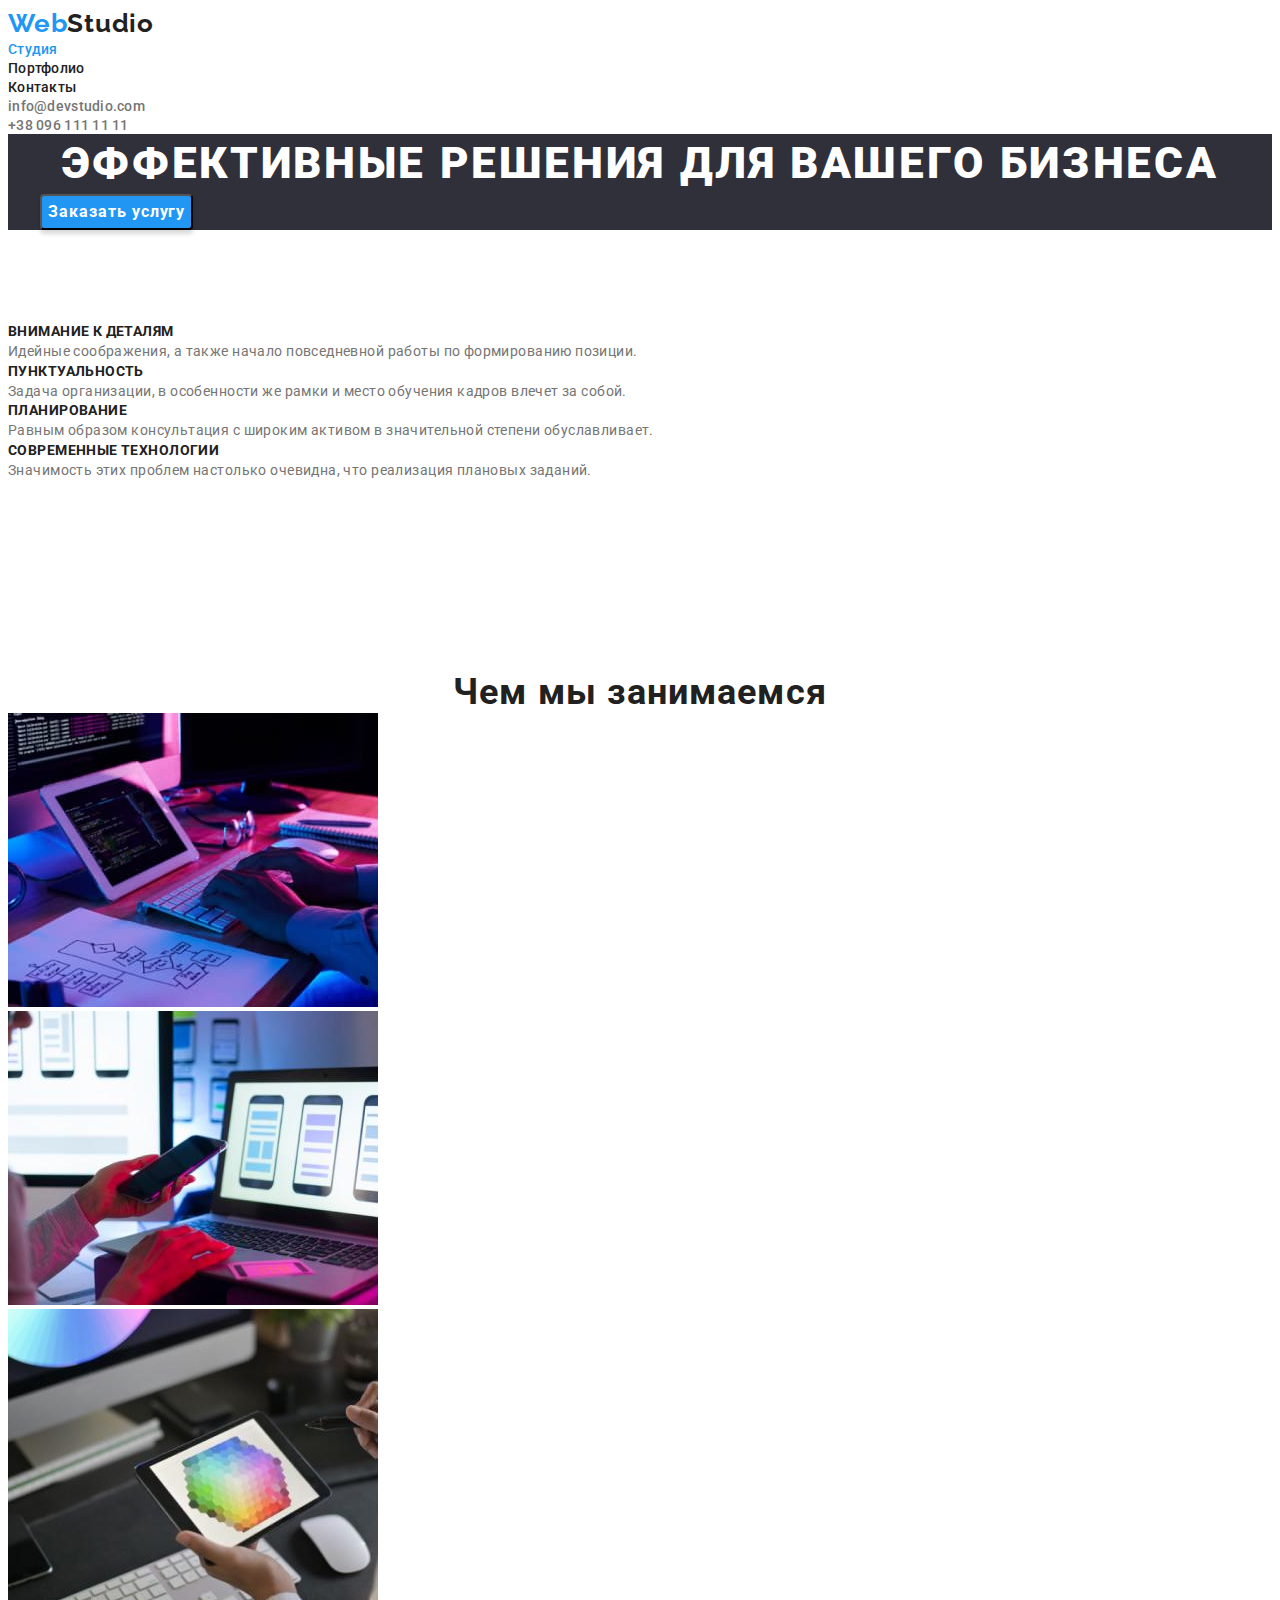
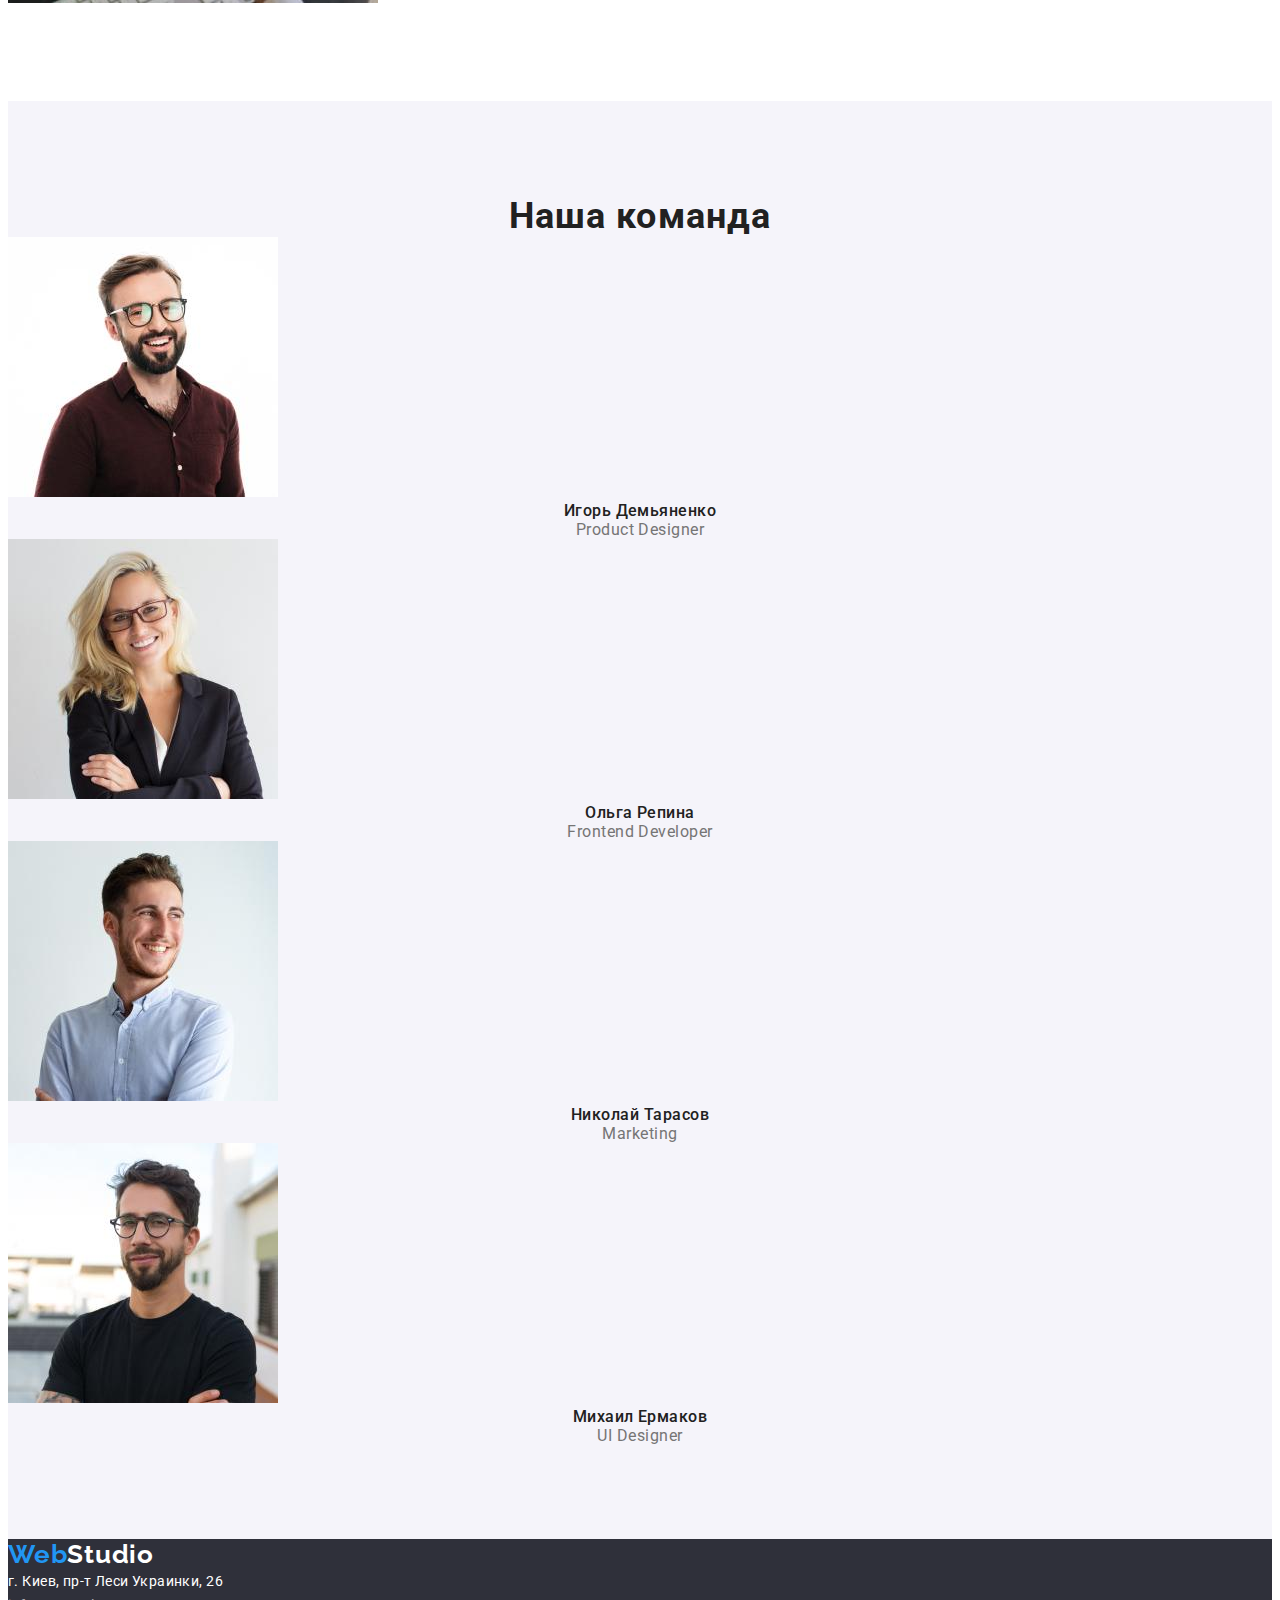
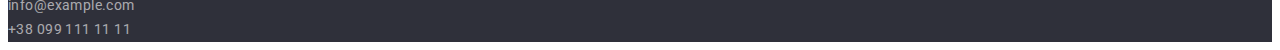
==== index.html @ 5dfb808b "HW2" ====
<!DOCTYPE html>
<html lang="ru">
<head>
    <meta charset="UTF-8">
    <meta http-equiv="X-UA-Compatible" content="IE=edge">
    <meta name="viewport" content="width=device-width, initial-scale=1.0">
    <title>WebStudio</title>
    <link rel="preconnect" href="https://fonts.googleapis.com">
    <link rel="preconnect" href="https://fonts.gstatic.com" crossorigin>
    <link href="https://fonts.googleapis.com/css2?family=Raleway:wght@700&family=Roboto:wght@400;500;700;900&display=swap"
        rel="stylesheet">
    <link rel="stylesheet" href="./css/styles.css">
</head>

<body>
<!-- ШАПКА -->
    <header class="header">
        <nav class="header-navigation">
            <a class="header-logo link" href="index.html">Web<span class="header-logo-two">Studio</span></a>
            <ul class="list nav-list">
                <li class="nav-item"><a class="link nav-link current" href="index.html">Студия</a></li>
                <li class="nav-item"><a class="link nav-link" href="portfolio.html">Портфолио</a></li>
                <li class="nav-item"><a class="link nav-link" href="">Контакты</a></li>
            </ul>
        </nav>
        
        <ul class="list contacts-list">
            <li><a class="link contacts-link" href="mailto:info@devstudio.com">info@devstudio.com</a></li>
            <li><a class="link contacts-link" href="tel:+380961111111">+38 096 111 11 11</a></li>
        </ul>
    </header>

<main>
<!-- Секция 1 Главный экран -->
<section class="hero">
    <div class="container">
    <h1 class="hero-title">Эффективные решения для вашего бизнеса</h1>
    <button class="hero-btn" type="button">Заказать услугу</button>
</div>
    
</section>

<!-- Секция 2 Преимущества (скрыть заголовок) -->
<section class="section">
    <h2 hidden class="section-title">Преимущества</h2>
    <ul class="li">
        <l1i>
            <h3 class="section-advantage-title">Внимание к деталям</h3>
            <p class="section-advantage-text">Идейные соображения, а также начало повседневной работы по формированию позиции.</p>
        </li>
        <li>
            <h3 class="section-advantage-title">Пунктуальность</h3>
            <p class="section-advantage-text">Задача организации, в особенности же рамки и место обучения кадров влечет за собой.</p>
        </li>
        <li>
            <h3 class="section-advantage-title">Планирование</h3>
            <p class="section-advantage-text">Равным образом консультация с широким активом в значительной степени обуславливает.</p>
        </li>
        <li>
            <h3 class="section-advantage-title">Современные технологии</h3>
            <p class="section-advantage-text">Значимость этих проблем настолько очевидна, что реализация плановых заданий.</p>
        </li>
    </ul>
</section>

<!-- Секция 3 Чем мы занимаемся -->
<section class="section">
    <h2 class="section-title">Чем мы занимаемся</h2>
    <ul class="list">
        <li><img src="./images/what-are-we-doing-img1.jpg" alt="Разработка для десктопных устройств" width="370" height="294"></li>
        <li><img src="./images/what-are-we-doing-img2.jpg" alt="Разработка для мобильных устройств" width="370" height="294"></li>
        <li><img src="./images/what-are-we-doing-img3.jpg" alt="Разработка для лептопных устройств" width="370" height="294"></li>
    </ul>
</section>

<!-- Секция 4 Наша команда -->
<section class="section section-our-team">
    <h2 class="section-title">Наша команда</h2>
    <ul class="list">
        <li>
            <img src="./images/our-team-img1.jpg" alt="Фото Игорь Демьяненко" width="270" height="260">
            <h3 class="section-team-title">Игорь Демьяненко</h3>
            <p class="section-team-text" lang="en">Product Designer</p>
        </li>
        <li>
            <img src="./images/our-team-img2.jpg" alt="Фото Ольга Репина" width="270" height="260">
            <h3 class="section-team-title">Ольга Репина</h3>
            <p class="section-team-text" lang="en">Frontend Developer</p>
        </li>
        <li>
            <img src="./images/our-team-img3.jpg" alt="Фото Николай Тарасов" width="270" height="260">
            <h3 class="section-team-title">Николай Тарасов</h3>
            <p class="section-team-text" lang="en">Marketing</p>
        </li>
        <li>
            <img src="./images/our-team-img4.jpg" alt="Фото Михаил Ермаков" width="270" height="260">
            <h3 class="section-team-title">Михаил Ермаков</h3>
            <p class="section-team-text" lang="en">UI Designer</p>
        </li>
    </ul>
</section>
</main>

<!-- Подвал -->
<footer class="footer">
    <a class="link footer-logo" href="index.html">Web<span class="footer-logo-two">Studio</span></a>
    <address>
        <ul class="list">
            <li>
                <a class="link footer-link footer-address" href="https://goo.gl/maps/5prfQH1JwphvAtdC9">г. Киев, пр-т Леси Украинки, 26</a>
            </li>
            <li>
                <a class="link footer-link" href="mailto:info@example.com">info@example.com</a>
            </li>
            <li>
                <a class="link footer-link" href="tel:+380991111111">+38 099 111 11 11</a>
            </li>
        </ul>
    </address>
</footer>
</body>
</html>
---- css/styles.css ----
:root {
  --color-text: #757575;
  --color-headline: #212121;
  --color-accent: #2196f3;
  --color-head: #ffffff;
  --color-main: #ffffff;
  --color-alternate: #f5f4fa;
  --color-hero-footer: #2f303a;
}

body {
  background-color: var(--color-main);
  color: var(--color-text);
  font-family: Roboto, sans-serif;
}

a {
  text-decoration: none;
}

h1,
h2,
h3,
p,
ul {
  margin: 0;
}

ul {
  padding: 0;
  list-style: none;
}

/* ШАПКА --------------------------- */

.header-logo {
  font-family: Raleway, sans-serif;
  font-weight: 700;
  font-size: 26px;
  line-height: 1.19;
  letter-spacing: 0.03em;
  color: var(--color-accent);
}

.header-logo-two {
  color: var(--color-headline);
}

.nav-link.current,
.contacts-link.current {
  color: var(--color-accent);
}

.header {
  background-color: var(--color-main);
}

.nav-link {
  font-weight: 500;
  font-size: 14px;
  line-height: 1.14;
  letter-spacing: 0.02em;
  color: var(--color-headline);
}

.nav-link:hover,
.nav-link:focus {
  color: var(--color-accent);
}

.contacts-link {
  font-weight: 500;
  font-size: 14px;
  line-height: 1.14;
  letter-spacing: 0.02em;
  color: var(--color-text);
}

.contacts-link:hover,
.contacts-link:focus {
  color: var(--color-accent);
}

/* Секция 1 Главный экран --------------------*/

.container {
  width: 1200px;
  padding-left: 15px;
  padding-right: 15px;
  margin-left: auto;
  margin-right: auto;
}

.hero {
  background: var(--color-hero-footer);
}

.hero-title {
  font-weight: 900;
  font-size: 44px;
  line-height: 1.36;
  text-align: center;
  letter-spacing: 0.06em;
  text-transform: uppercase;
  color: var(--color-main);
}

.hero-btn {
  font-family: inherit;
  font-weight: 700;
  font-size: 16px;
  line-height: 1.88;
  display: flex;
  align-items: center;
  text-align: center;
  letter-spacing: 0.06em;
  color: var(--color-main);
  background: #2196f3;
  box-shadow: 0px 4px 4px rgba(0, 0, 0, 0.15);
  border-radius: 4px;
}

.hero-btn:hover {
  cursor: pointer;
  color: var(--color-headline);
  background: var(--color-alternate);
}

/* СЕКЦИЯ 2 ПРЕИМУЩЕСТВА (скрыть заголовок) */

.section {
  padding-top: 94px;
  padding-bottom: 94px;
}

.section-title {
  font-weight: 700;
  font-size: 36px;
  line-height: 1.17;
  text-align: center;
  letter-spacing: 0.03em;
  color: var(--color-headline);
}

.section-advantage-title {
  font-weight: 700;
  font-size: 14px;
  line-height: 1.14;
  letter-spacing: 0.03em;
  text-transform: uppercase;
  color: var(--color-headline);
}

.section-advantage-text {
  font-size: 14px;
  line-height: 1.7;
  letter-spacing: 0.03em;
  color: var(--color-text);
}

/* СЕКЦИЯ 4 НАША КОМАНДА ----------- */

.section-our-team {
  background: var(--color-alternate);
}

.section-team-title {
  font-weight: 500;
  font-size: 16px;
  line-height: 1.19;
  text-align: center;
  letter-spacing: 0.03em;
  color: var(--color-headline);
}

.section-team-text {
  font-size: 16px;
  line-height: 1.19;
  text-align: center;
  letter-spacing: 0.03em;
  color: var(--color-text);
}

/* FOOTER -------------------------- */

.footer {
  background: var(--color-hero-footer);
}

.footer-logo {
  font-family: Raleway, sans-serif;
  font-weight: 700;
  font-size: 26px;
  line-height: 1.19;
  letter-spacing: 0.03em;
  color: var(--color-accent);
}

.footer-logo-two {
  color: var(--color-main);
}

.footer-link {
  font-style: normal;
  font-size: 14px;
  line-height: 1.7;
  letter-spacing: 0.03em;
  color: rgba(255, 255, 255, 0.6);
}

.footer-address {
  font-weight: normal;
  color: var(--color-main);
}

.footer-link:hover,
.footer-link:focus {
  color: var(--color-accent);
}

/* ПОРТФОЛИО ------------------------- */

.portfolio-btn {
  font-family: inherit;
  font-weight: 500;
  font-size: 16px;
  line-height: 1.62;
  text-align: center;
  letter-spacing: 0.03em;
  color: var(--color-headline);
}

.portfolio-btn:hover {
  cursor: pointer;
  color: var(--color-main);
  background: var(--color-accent);
}

.section-portfolio-title {
  font-weight: 700;
  font-size: 18px;
  line-height: 2;
  letter-spacing: 0.06em;
  color: var(--color-headline);
}

.section-portfolio-text {
  font-size: 16px;
  line-height: 1.87;
  letter-spacing: 0.03em;
  color: var(--color-text);
}
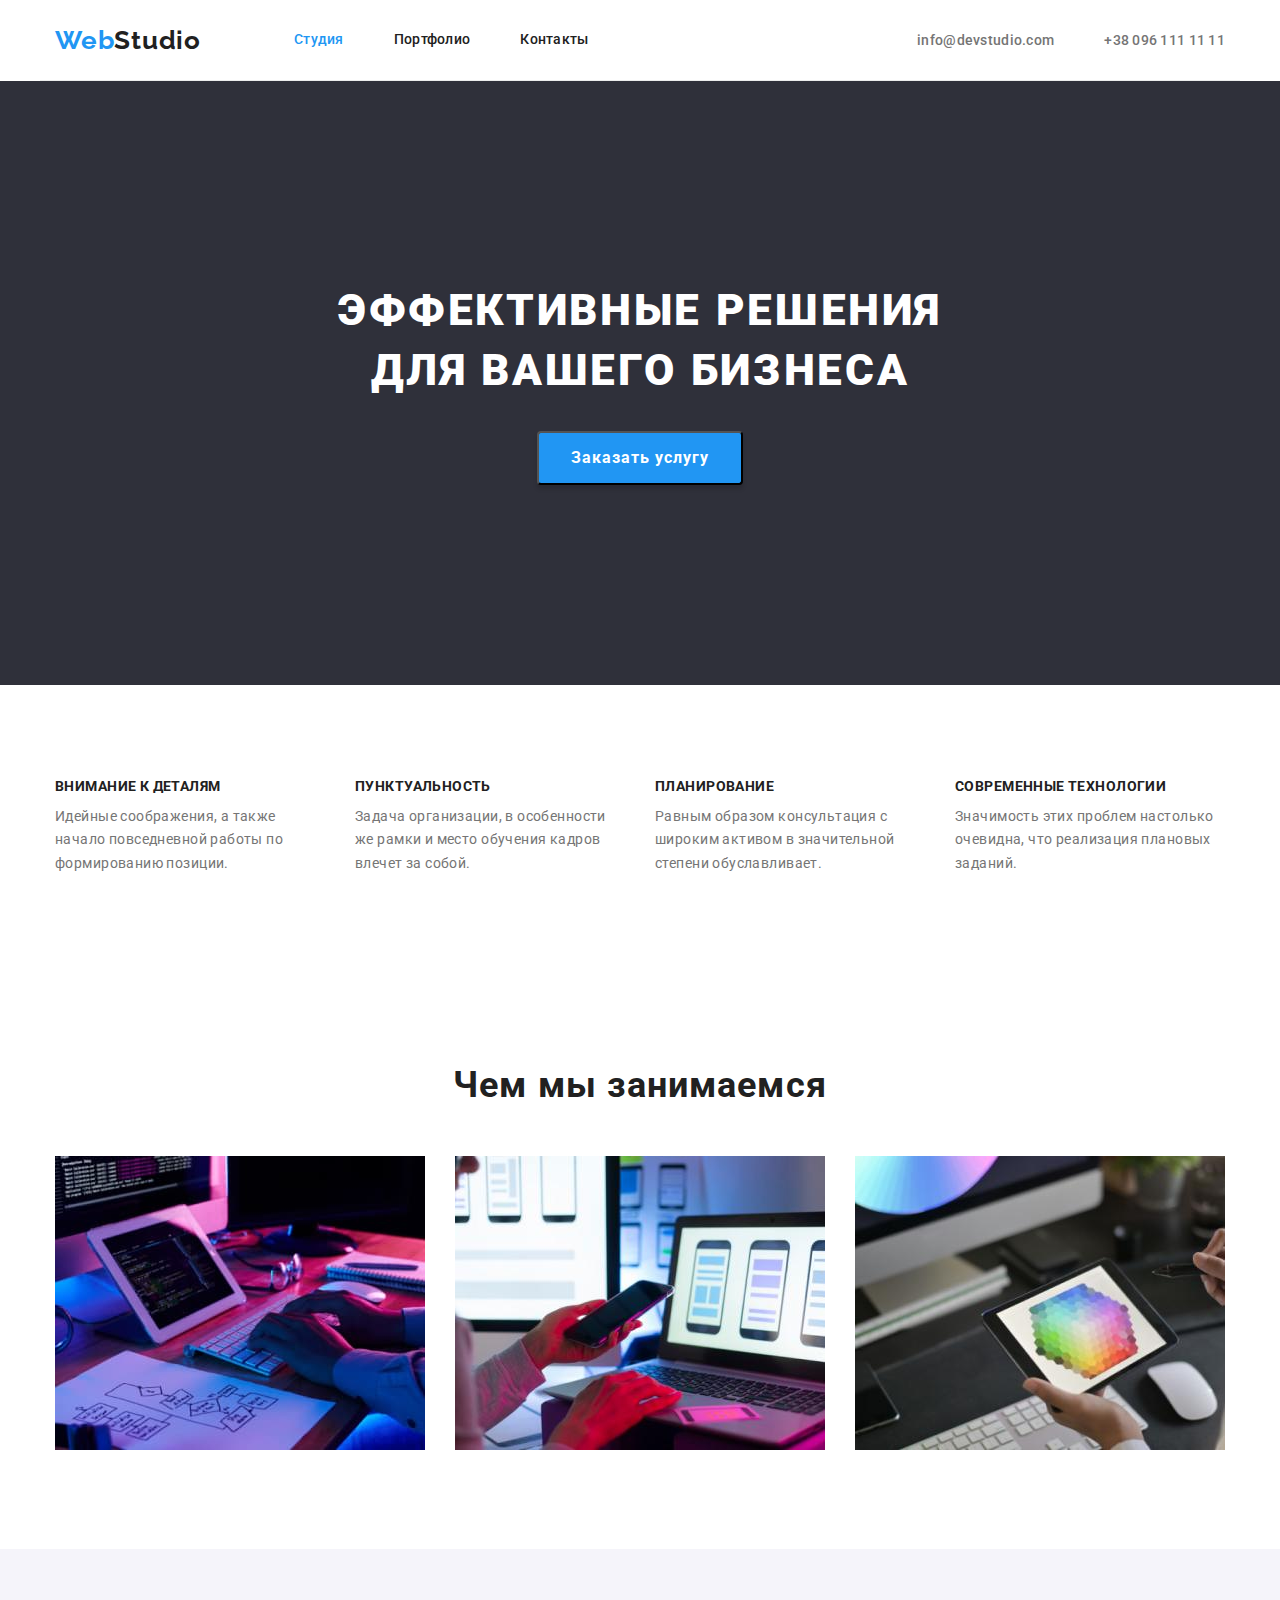
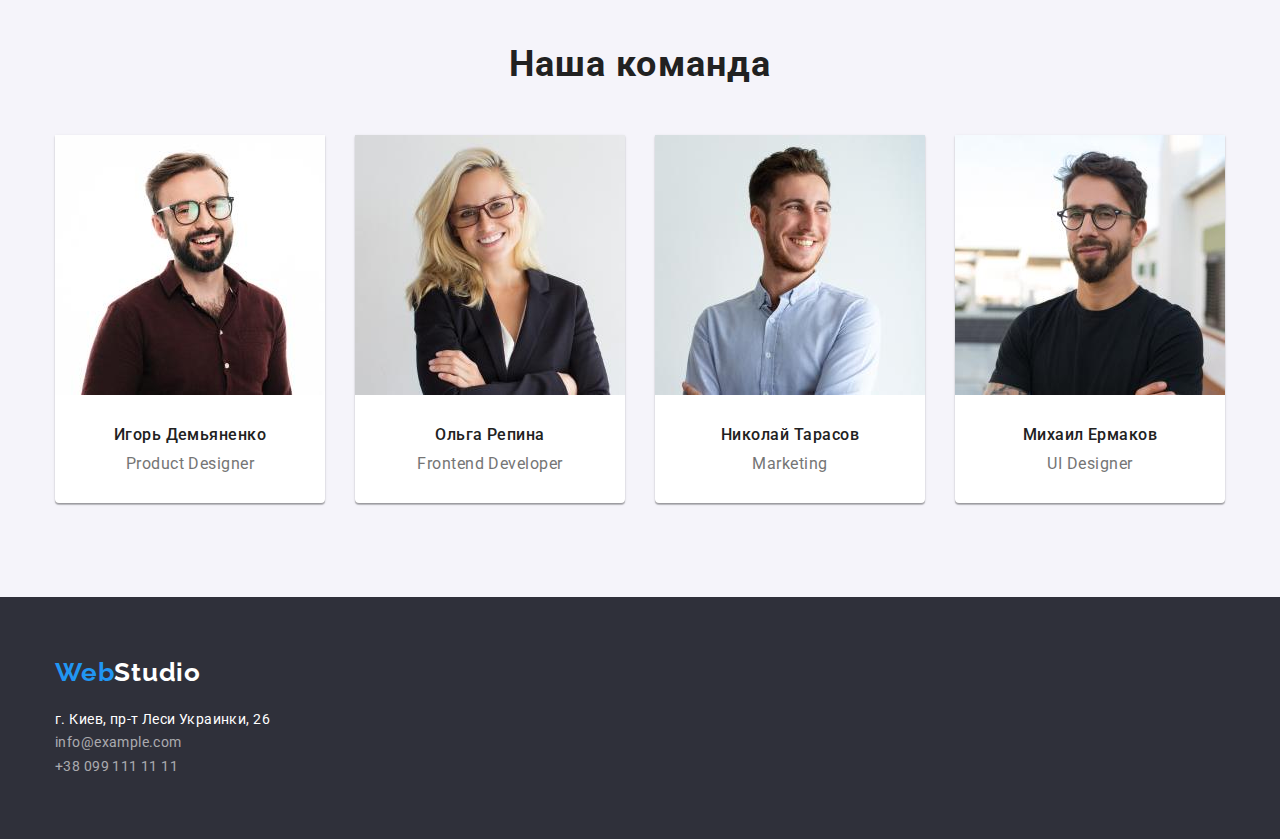
==== commit 92a4fec1: "HW3 p2" ====
--- a/index.html
+++ b/index.html
@@ -9,26 +9,30 @@
     <link rel="preconnect" href="https://fonts.gstatic.com" crossorigin>
     <link href="https://fonts.googleapis.com/css2?family=Raleway:wght@700&family=Roboto:wght@400;500;700;900&display=swap"
         rel="stylesheet">
+    <link rel="stylesheet" href="https://cdnjs.cloudflare.com/ajax/libs/modern-normalize/1.1.0/modern-normalize.min.css">
     <link rel="stylesheet" href="./css/styles.css">
 </head>
 
 <body>
 <!-- ШАПКА -->
-    <header class="header">
+<header class="header">
+    <div class="container main-nav">
         <nav class="header-navigation">
-            <a class="header-logo link" href="index.html">Web<span class="header-logo-two">Studio</span></a>
+            <a class="header-logo link" href="index.html">Web<span class="header-logo-two">Studio</a>
             <ul class="list nav-list">
                 <li class="nav-item"><a class="link nav-link current" href="index.html">Студия</a></li>
                 <li class="nav-item"><a class="link nav-link" href="portfolio.html">Портфолио</a></li>
                 <li class="nav-item"><a class="link nav-link" href="">Контакты</a></li>
             </ul>
         </nav>
-        
+
         <ul class="list contacts-list">
-            <li><a class="link contacts-link" href="mailto:info@devstudio.com">info@devstudio.com</a></li>
-            <li><a class="link contacts-link" href="tel:+380961111111">+38 096 111 11 11</a></li>
+            <li class="contacts-item"><a class="link contacts-link"
+                    href="mailto:info@devstudio.com">info@devstudio.com</a></li>
+            <li class="contacts-item"><a class="link contacts-link" href="tel:+380961111111">+38 096 111 11 11</a></li>
         </ul>
-    </header>
+    </div>
+</header>
 
 <main>
 <!-- Секция 1 Главный экран -->
@@ -37,75 +41,81 @@
     <h1 class="hero-title">Эффективные решения для вашего бизнеса</h1>
     <button class="hero-btn" type="button">Заказать услугу</button>
 </div>
-    
 </section>
 
 <!-- Секция 2 Преимущества (скрыть заголовок) -->
 <section class="section">
+    <div class="container">
     <h2 hidden class="section-title">Преимущества</h2>
-    <ul class="li">
-        <l1i>
-            <h3 class="section-advantage-title">Внимание к деталям</h3>
-            <p class="section-advantage-text">Идейные соображения, а также начало повседневной работы по формированию позиции.</p>
+    <ul class="list advantage-list">
+        <li class="advantage-item">
+            <h3 class="advantage-title">Внимание к деталям</h3>
+            <p class="advantage-text">Идейные соображения, а также начало повседневной работы по формированию позиции.</p>
         </li>
-        <li>
-            <h3 class="section-advantage-title">Пунктуальность</h3>
-            <p class="section-advantage-text">Задача организации, в особенности же рамки и место обучения кадров влечет за собой.</p>
+        <li class="advantage-item">
+            <h3 class="advantage-title">Пунктуальность</h3>
+            <p class="advantage-text">Задача организации, в особенности же рамки и место обучения кадров влечет за собой.</p>
         </li>
-        <li>
-            <h3 class="section-advantage-title">Планирование</h3>
-            <p class="section-advantage-text">Равным образом консультация с широким активом в значительной степени обуславливает.</p>
+        <li class="advantage-item">
+            <h3 class="advantage-title">Планирование</h3>
+            <p class="advantage-text">Равным образом консультация с широким активом в значительной степени обуславливает.</p>
         </li>
-        <li>
-            <h3 class="section-advantage-title">Современные технологии</h3>
-            <p class="section-advantage-text">Значимость этих проблем настолько очевидна, что реализация плановых заданий.</p>
+        <li class="advantage-item">
+            <h3 class="advantage-title">Современные технологии</h3>
+            <p class="advantage-text">Значимость этих проблем настолько очевидна, что реализация плановых заданий.</p>
         </li>
     </ul>
+    </div>
 </section>
 
 <!-- Секция 3 Чем мы занимаемся -->
 <section class="section">
+    <div class="container">
     <h2 class="section-title">Чем мы занимаемся</h2>
-    <ul class="list">
-        <li><img src="./images/what-are-we-doing-img1.jpg" alt="Разработка для десктопных устройств" width="370" height="294"></li>
-        <li><img src="./images/what-are-we-doing-img2.jpg" alt="Разработка для мобильных устройств" width="370" height="294"></li>
-        <li><img src="./images/what-are-we-doing-img3.jpg" alt="Разработка для лептопных устройств" width="370" height="294"></li>
+    <ul class="list doing-list">
+        <li class="doing-item"><img src="./images/what-are-we-doing-img1.jpg" alt="Разработка для десктопных устройств" width="370" height="294"></li>
+        <li class="doing-item"><img src="./images/what-are-we-doing-img2.jpg" alt="Разработка для мобильных устройств" width="370" height="294"></li>
+        <li class="doing-item"><img src="./images/what-are-we-doing-img3.jpg" alt="Разработка для лептопных устройств" width="370" height="294"></li>
     </ul>
+    </div>
 </section>
 
 <!-- Секция 4 Наша команда -->
-<section class="section section-our-team">
+<section class="section team">
+    <div class="container">
     <h2 class="section-title">Наша команда</h2>
-    <ul class="list">
-        <li>
-            <img src="./images/our-team-img1.jpg" alt="Фото Игорь Демьяненко" width="270" height="260">
-            <h3 class="section-team-title">Игорь Демьяненко</h3>
-            <p class="section-team-text" lang="en">Product Designer</p>
+    <ul class="list team-list">
+        <li class="team-item">
+            <img class="team-img" src="./images/our-team-img1.jpg" alt="Фото Игорь Демьяненко" width="270" height="260">
+            <h3 class="team-title">Игорь Демьяненко</h3>
+            <p class="team-text" lang="en">Product Designer</p>
         </li>
-        <li>
-            <img src="./images/our-team-img2.jpg" alt="Фото Ольга Репина" width="270" height="260">
-            <h3 class="section-team-title">Ольга Репина</h3>
-            <p class="section-team-text" lang="en">Frontend Developer</p>
+        <li class="team-item">
+            <img class="team-img" src="./images/our-team-img2.jpg" alt="Фото Ольга Репина" width="270" height="260">
+            <h3 class="team-title">Ольга Репина</h3>
+            <p class="team-text" lang="en">Frontend Developer</p>
         </li>
-        <li>
-            <img src="./images/our-team-img3.jpg" alt="Фото Николай Тарасов" width="270" height="260">
-            <h3 class="section-team-title">Николай Тарасов</h3>
-            <p class="section-team-text" lang="en">Marketing</p>
+        <li class="team-item">
+            <img class="team-img" src="./images/our-team-img3.jpg" alt="Фото Николай Тарасов" width="270" height="260">
+            <h3 class="team-title">Николай Тарасов</h3>
+            <p class="team-text" lang="en">Marketing</p>
         </li>
-        <li>
-            <img src="./images/our-team-img4.jpg" alt="Фото Михаил Ермаков" width="270" height="260">
-            <h3 class="section-team-title">Михаил Ермаков</h3>
-            <p class="section-team-text" lang="en">UI Designer</p>
+        <li class="team-item">
+            <img class="team-img" src="./images/our-team-img4.jpg" alt="Фото Михаил Ермаков" width="270" height="260">
+            <h3 class="team-title">Михаил Ермаков</h3>
+            <p class="team-text" lang="en">UI Designer</p>
         </li>
     </ul>
+    </div>
 </section>
 </main>
 
 <!-- Подвал -->
 <footer class="footer">
+    <div class="container">
     <a class="link footer-logo" href="index.html">Web<span class="footer-logo-two">Studio</span></a>
-    <address>
-        <ul class="list">
+    <address class="address">
+        <ul class="list footer-list">
             <li>
                 <a class="link footer-link footer-address" href="https://goo.gl/maps/5prfQH1JwphvAtdC9">г. Киев, пр-т Леси Украинки, 26</a>
             </li>
@@ -116,6 +126,7 @@
                 <a class="link footer-link" href="tel:+380991111111">+38 099 111 11 11</a>
             </li>
         </ul>
+        </div>
     </address>
 </footer>
 </body>
--- a/css/styles.css
+++ b/css/styles.css
@@ -33,6 +33,25 @@
 
 /* ШАПКА --------------------------- */
 
+.container {
+  width: 1230px;
+  padding-right: 15px;
+  padding-left: 15px;
+  margin-right: auto;
+  margin-left: auto;
+}
+
+.main-nav {
+  display: flex;
+  align-items: center;
+  border-bottom: 1px solid #ececec;
+}
+
+.header-navigation {
+  display: flex;
+  align-items: center;
+}
+
 .header-logo {
   font-family: Raleway, sans-serif;
   font-weight: 700;
@@ -44,6 +63,15 @@
 
 .header-logo-two {
   color: var(--color-headline);
+  margin-right: 93px;
+}
+
+.nav-list {
+  display: flex;
+}
+
+.nav-item:not(:last-child) {
+  margin-right: 50px;
 }
 
 .nav-link.current,
@@ -56,6 +84,9 @@
 }
 
 .nav-link {
+  display: block;
+  padding-top: 32px;
+  padding-bottom: 32px;
   font-weight: 500;
   font-size: 14px;
   line-height: 1.14;
@@ -68,7 +99,18 @@
   color: var(--color-accent);
 }
 
+.contacts-list {
+  display: flex;
+  margin-left: auto;
+}
+
+.contacts-item:not(:last-child) {
+  margin-right: 50px;
+}
+
 .contacts-link {
+  padding-top: 32px;
+  padding-bottom: 32px;
   font-weight: 500;
   font-size: 14px;
   line-height: 1.14;
@@ -81,7 +123,7 @@
   color: var(--color-accent);
 }
 
-/* Секция 1 Главный экран --------------------*/
+/* СЕКЦИЯ 1 HERO (ГЛАВНЫЙ ЭКРАН) --------------------*/
 
 .container {
   width: 1200px;
@@ -92,10 +134,18 @@
 }
 
 .hero {
+  text-align: center;
   background: var(--color-hero-footer);
+  padding-top: 200px;
+  padding-bottom: 200px;
 }
 
 .hero-title {
+  margin-top: 0;
+  margin-bottom: 30px;
+  margin-left: auto;
+  margin-right: auto;
+  width: 696px;
   font-weight: 900;
   font-size: 44px;
   line-height: 1.36;
@@ -106,13 +156,14 @@
 }
 
 .hero-btn {
+  border-radius: 4px;
+  padding: 10px 32px;
+  display: inline-block;
   font-family: inherit;
   font-weight: 700;
   font-size: 16px;
   line-height: 1.88;
-  display: flex;
   align-items: center;
-  text-align: center;
   letter-spacing: 0.06em;
   color: var(--color-main);
   background: #2196f3;
@@ -140,31 +191,77 @@
   text-align: center;
   letter-spacing: 0.03em;
   color: var(--color-headline);
-}
-
-.section-advantage-title {
+  margin-bottom: 50px;
+}
+
+.advantage-list {
+  display: flex;
+}
+
+.advantage-item {
+  width: calc((100% - 90px) / 4);
+  margin-right: 30px;
+}
+
+.advantage-item:last-child {
+  margin-right: 0;
+}
+
+.advantage-title {
   font-weight: 700;
   font-size: 14px;
   line-height: 1.14;
   letter-spacing: 0.03em;
   text-transform: uppercase;
-  color: var(--color-headline);
-}
-
-.section-advantage-text {
+  margin-bottom: 10px;
+  color: var(--color-headline);
+}
+
+.advantage-text {
   font-size: 14px;
   line-height: 1.7;
   letter-spacing: 0.03em;
   color: var(--color-text);
 }
 
+/* СЕКЦИЯ 3 ЧЕМ МЫ ЗАНИМАЕМСЯ ----------- */
+
+.doing-list {
+  display: flex;
+}
+
+.doing-item:not(:last-child) {
+  margin-right: 30px;
+}
+
 /* СЕКЦИЯ 4 НАША КОМАНДА ----------- */
 
-.section-our-team {
+.team {
   background: var(--color-alternate);
 }
 
-.section-team-title {
+.team-list {
+  display: flex;
+}
+
+.team-item {
+  background: var(--color-head);
+  box-shadow: 0px 1px 3px rgba(0, 0, 0, 0.12), 0px 1px 1px rgba(0, 0, 0, 0.14),
+    0px 2px 1px rgba(0, 0, 0, 0.2);
+  border-radius: 0px 0px 4px 4px;
+}
+
+.team-item:not(:last-child) {
+  margin-right: 30px;
+}
+
+.team-img {
+  display: block;
+}
+
+.team-title {
+  padding-top: 30px;
+  padding-bottom: 10px;
   font-weight: 500;
   font-size: 16px;
   line-height: 1.19;
@@ -173,7 +270,9 @@
   color: var(--color-headline);
 }
 
-.section-team-text {
+.team-text {
+  padding-top: 0;
+  padding-bottom: 30px;
   font-size: 16px;
   line-height: 1.19;
   text-align: center;
@@ -184,6 +283,8 @@
 /* FOOTER -------------------------- */
 
 .footer {
+  padding-top: 60px;
+  padding-bottom: 60px;
   background: var(--color-hero-footer);
 }
 
@@ -198,6 +299,10 @@
 
 .footer-logo-two {
   color: var(--color-main);
+}
+
+.address {
+  margin-top: 20px;
 }
 
 .footer-link {
@@ -220,7 +325,22 @@
 
 /* ПОРТФОЛИО ------------------------- */
 
+.portfolio-nav {
+  display: flex;
+  justify-content: center;
+  margin-bottom: 50px;
+  margin-top: 0;
+}
+
+.portfolio-item:not(:last-child) {
+  margin-right: 8px;
+}
+
 .portfolio-btn {
+  background: var(--color-alternate);
+  border-radius: 4px;
+  border-width: 0;
+  padding: 6px 22px;
   font-family: inherit;
   font-weight: 500;
   font-size: 16px;
@@ -236,15 +356,54 @@
   background: var(--color-accent);
 }
 
-.section-portfolio-title {
+.portfolio-list {
+  display: flex;
+  flex-wrap: wrap;
+  margin-bottom: 30px;
+}
+
+.portfolio-list-item {
+  margin-right: 30px;
+  margin-bottom: 30px;
+  width: 370px;
+  background: #ffffff;
+  border: 1px solid #eeeeee;
+  box-sizing: border-box;
+  filter: drop-shadow(0px 4px 4px rgba(0, 0, 0, 0.25));
+}
+
+.portfolio-list-item:nth-child(3n) {
+  margin-right: 0;
+}
+
+.portfolio-list-item:nth-last-child(-n + 3) {
+  margin-bottom: 0;
+}
+
+.portfolio-img {
+  display: block;
+  max-width: 100%;
+  height: auto;
+}
+
+.portfolio-title {
+  padding-top: 20px;
+  padding-bottom: 0;
+  padding-right: 20px;
+  padding-left: 20px;
   font-weight: 700;
   font-size: 18px;
   line-height: 2;
   letter-spacing: 0.06em;
-  color: var(--color-headline);
-}
-
-.section-portfolio-text {
+  margin-bottom: 4px;
+  color: var(--color-headline);
+}
+
+.portfolio-text {
+  padding-top: 0;
+  padding-bottom: 20px;
+  padding-right: 20px;
+  padding-left: 20px;
   font-size: 16px;
   line-height: 1.87;
   letter-spacing: 0.03em;
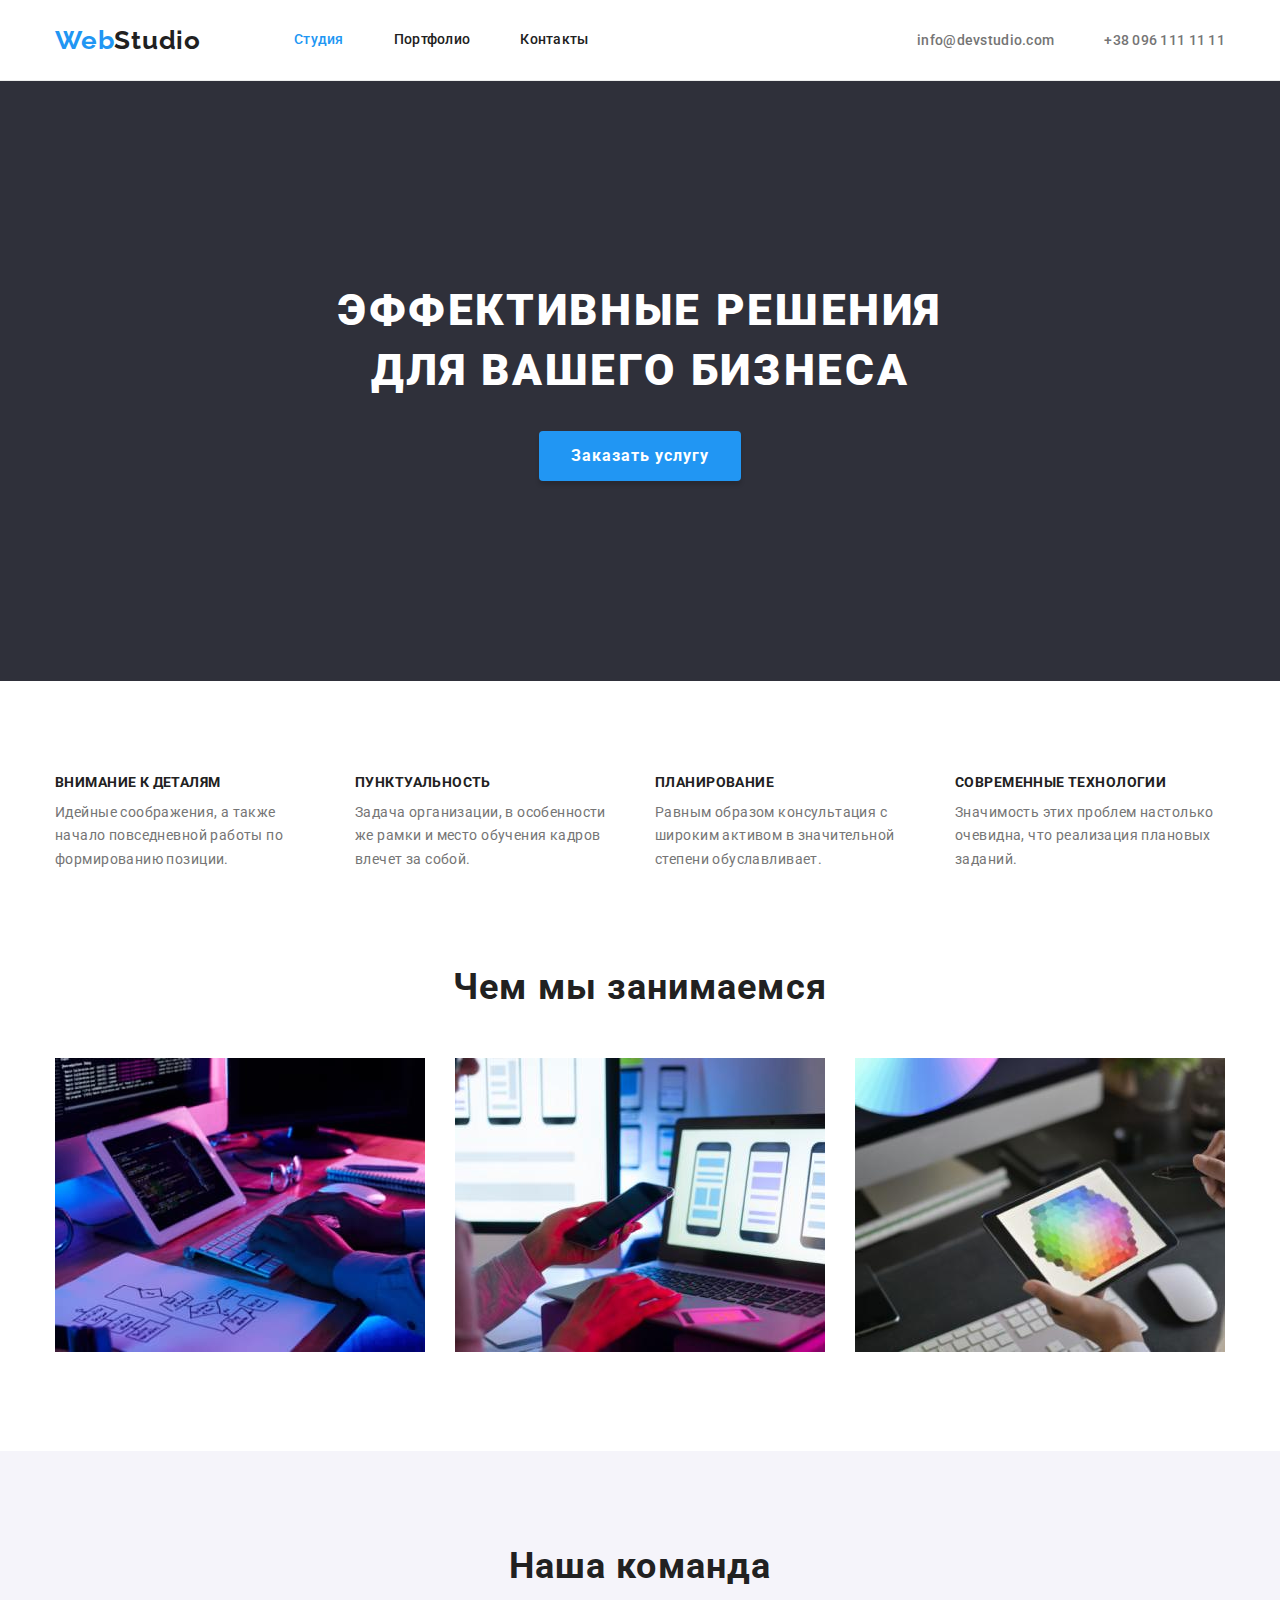
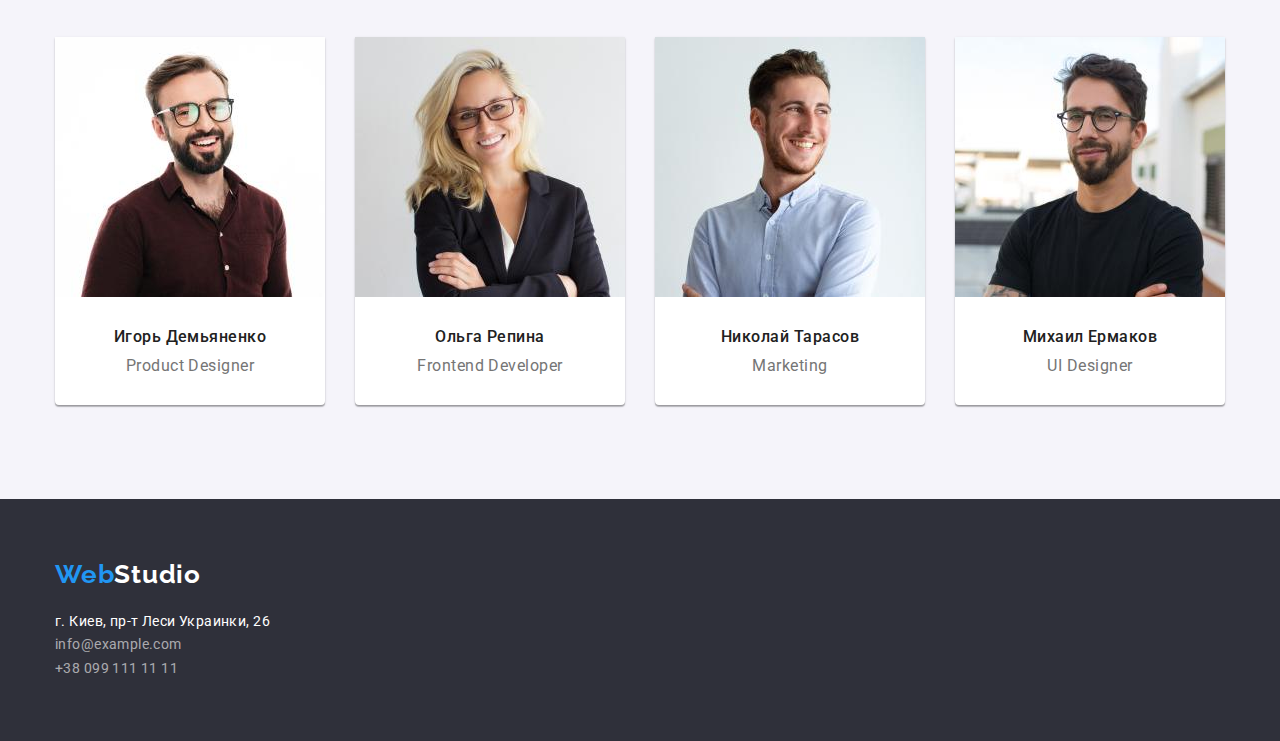
==== commit 475ab3bf: "HW3 p3" ====
--- a/index.html
+++ b/index.html
@@ -37,14 +37,14 @@
 <main>
 <!-- Секция 1 Главный экран -->
 <section class="hero">
-    <div class="container">
+    <div class="container container-hero">
     <h1 class="hero-title">Эффективные решения для вашего бизнеса</h1>
     <button class="hero-btn" type="button">Заказать услугу</button>
 </div>
 </section>
 
 <!-- Секция 2 Преимущества (скрыть заголовок) -->
-<section class="section">
+<section class="section section-hero">
     <div class="container">
     <h2 hidden class="section-title">Преимущества</h2>
     <ul class="list advantage-list">
--- a/css/styles.css
+++ b/css/styles.css
@@ -33,6 +33,10 @@
 
 /* ШАПКА --------------------------- */
 
+.header {
+  border-bottom: 1px solid #ececec;
+}
+
 .container {
   width: 1230px;
   padding-right: 15px;
@@ -44,7 +48,6 @@
 .main-nav {
   display: flex;
   align-items: center;
-  border-bottom: 1px solid #ececec;
 }
 
 .header-navigation {
@@ -124,6 +127,15 @@
 }
 
 /* СЕКЦИЯ 1 HERO (ГЛАВНЫЙ ЭКРАН) --------------------*/
+
+.section {
+  padding-top: 94px;
+  padding-bottom: 94px;
+}
+
+.section-hero {
+  padding-bottom: 0;
+}
 
 .container {
   width: 1200px;
@@ -157,6 +169,7 @@
 
 .hero-btn {
   border-radius: 4px;
+  border-width: 0;
   padding: 10px 32px;
   display: inline-block;
   font-family: inherit;
@@ -178,11 +191,6 @@
 }
 
 /* СЕКЦИЯ 2 ПРЕИМУЩЕСТВА (скрыть заголовок) */
-
-.section {
-  padding-top: 94px;
-  padding-bottom: 94px;
-}
 
 .section-title {
   font-weight: 700;
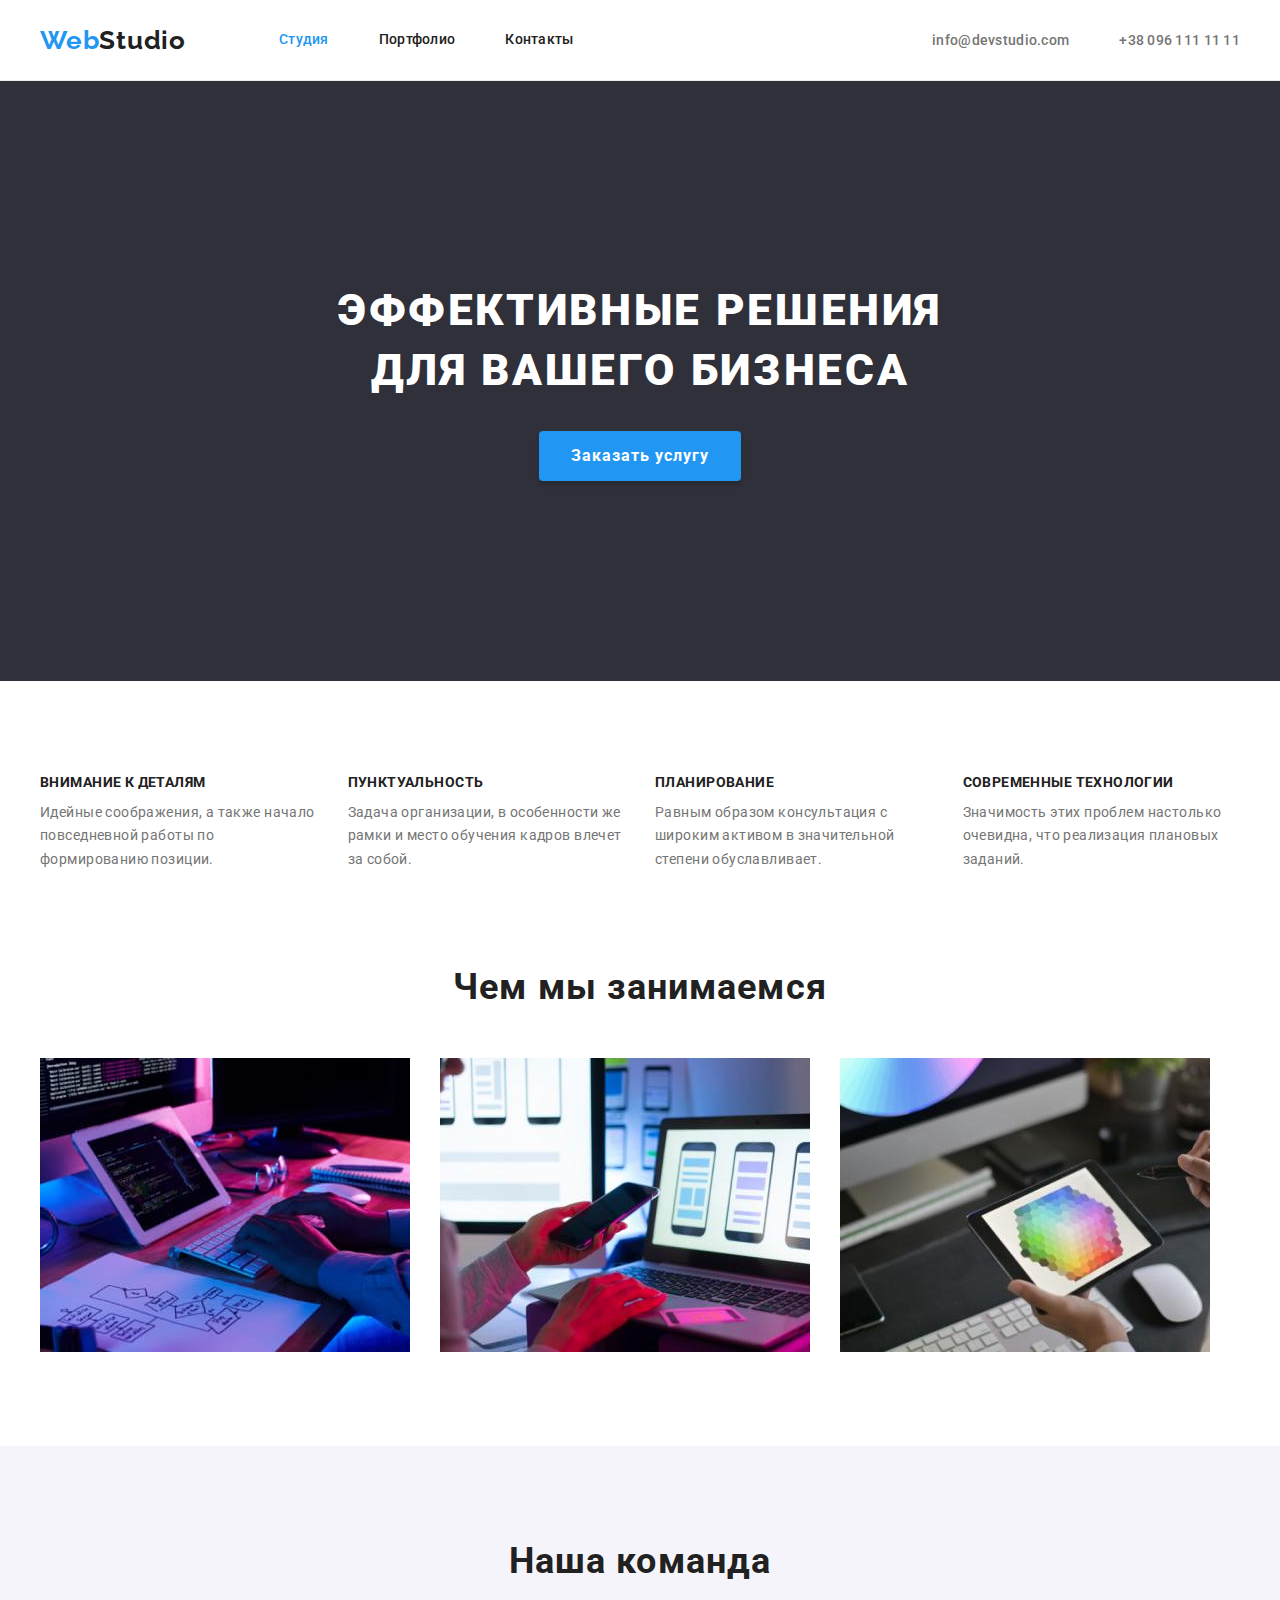
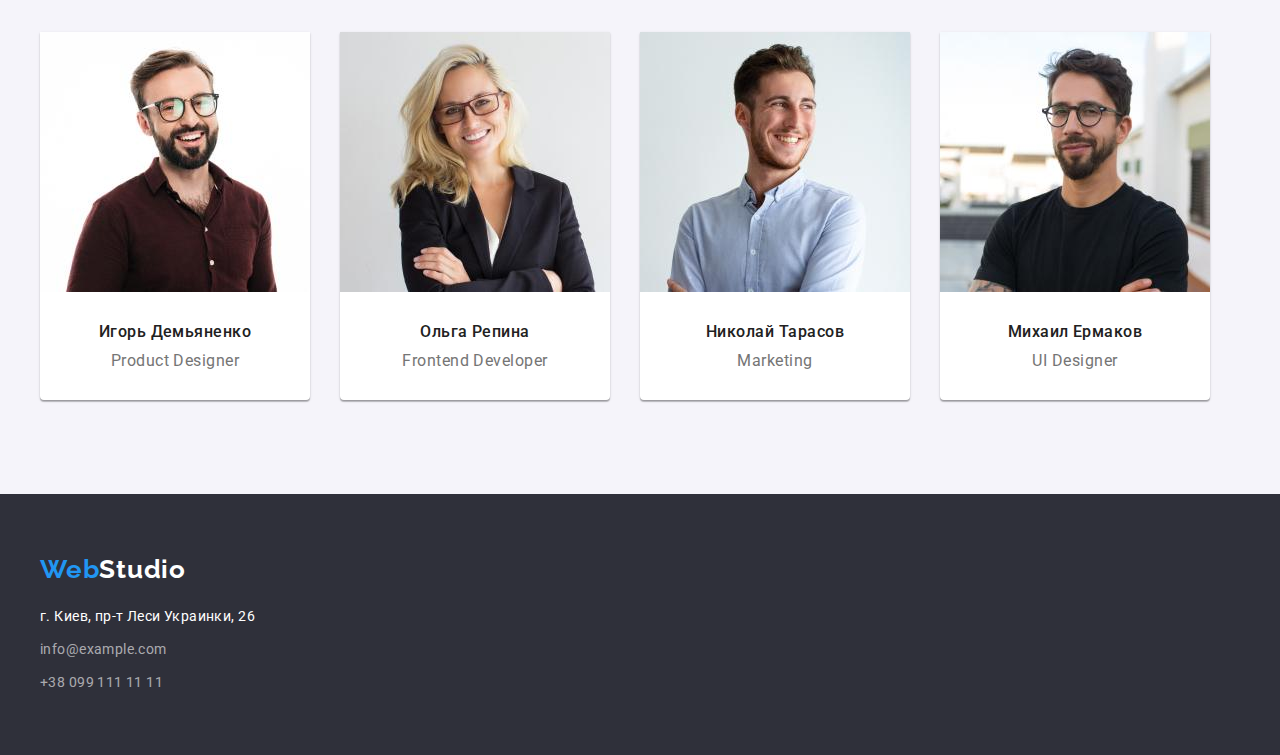
==== commit f717fa15: "HW3 внес коррективы" ====
--- a/index.html
+++ b/index.html
@@ -37,16 +37,16 @@
 <main>
 <!-- Секция 1 Главный экран -->
 <section class="hero">
-    <div class="container container-hero">
+    <div class="container">
     <h1 class="hero-title">Эффективные решения для вашего бизнеса</h1>
     <button class="hero-btn" type="button">Заказать услугу</button>
 </div>
 </section>
 
 <!-- Секция 2 Преимущества (скрыть заголовок) -->
-<section class="section section-hero">
+<section class="section advantage-section">
     <div class="container">
-    <h2 hidden class="section-title">Преимущества</h2>
+    <!-- <h2 class="section-title">Преимущества</h2> -->
     <ul class="list advantage-list">
         <li class="advantage-item">
             <h3 class="advantage-title">Внимание к деталям</h3>
@@ -73,9 +73,9 @@
     <div class="container">
     <h2 class="section-title">Чем мы занимаемся</h2>
     <ul class="list doing-list">
-        <li class="doing-item"><img src="./images/what-are-we-doing-img1.jpg" alt="Разработка для десктопных устройств" width="370" height="294"></li>
-        <li class="doing-item"><img src="./images/what-are-we-doing-img2.jpg" alt="Разработка для мобильных устройств" width="370" height="294"></li>
-        <li class="doing-item"><img src="./images/what-are-we-doing-img3.jpg" alt="Разработка для лептопных устройств" width="370" height="294"></li>
+        <li class="doing-item"><img class="doing-img" src="./images/what-are-we-doing-img1.jpg" alt="Разработка для десктопных устройств" width="370" height="294"></li>
+        <li class="doing-item"><img class="doing-img" src="./images/what-are-we-doing-img2.jpg" alt="Разработка для мобильных устройств" width="370" height="294"></li>
+        <li class="doing-item"><img class="doing-img" src="./images/what-are-we-doing-img3.jpg" alt="Разработка для лептопных устройств" width="370" height="294"></li>
     </ul>
     </div>
 </section>
@@ -87,24 +87,32 @@
     <ul class="list team-list">
         <li class="team-item">
             <img class="team-img" src="./images/our-team-img1.jpg" alt="Фото Игорь Демьяненко" width="270" height="260">
+            <div class="team-title-text">
             <h3 class="team-title">Игорь Демьяненко</h3>
             <p class="team-text" lang="en">Product Designer</p>
+            </div>
         </li>
         <li class="team-item">
             <img class="team-img" src="./images/our-team-img2.jpg" alt="Фото Ольга Репина" width="270" height="260">
+            <div class="team-title-text">
             <h3 class="team-title">Ольга Репина</h3>
             <p class="team-text" lang="en">Frontend Developer</p>
+            </div>
         </li>
         <li class="team-item">
             <img class="team-img" src="./images/our-team-img3.jpg" alt="Фото Николай Тарасов" width="270" height="260">
+            <div class="team-title-text">
             <h3 class="team-title">Николай Тарасов</h3>
             <p class="team-text" lang="en">Marketing</p>
-        </li>
+        
+        </div></li>
         <li class="team-item">
             <img class="team-img" src="./images/our-team-img4.jpg" alt="Фото Михаил Ермаков" width="270" height="260">
+            <div class="team-title-text">
             <h3 class="team-title">Михаил Ермаков</h3>
             <p class="team-text" lang="en">UI Designer</p>
-        </li>
+      
+      </div>  </li>
     </ul>
     </div>
 </section>
@@ -116,13 +124,13 @@
     <a class="link footer-logo" href="index.html">Web<span class="footer-logo-two">Studio</span></a>
     <address class="address">
         <ul class="list footer-list">
-            <li>
+            <li class="footer-item">
                 <a class="link footer-link footer-address" href="https://goo.gl/maps/5prfQH1JwphvAtdC9">г. Киев, пр-т Леси Украинки, 26</a>
             </li>
-            <li>
+            <li class="footer-item">
                 <a class="link footer-link" href="mailto:info@example.com">info@example.com</a>
             </li>
-            <li>
+            <li class="footer-item">
                 <a class="link footer-link" href="tel:+380991111111">+38 099 111 11 11</a>
             </li>
         </ul>
--- a/css/styles.css
+++ b/css/styles.css
@@ -35,6 +35,7 @@
 
 .header {
   border-bottom: 1px solid #ececec;
+  background-color: var(--color-main);
 }
 
 .container {
@@ -56,6 +57,7 @@
 }
 
 .header-logo {
+  margin-right: 93px;
   font-family: Raleway, sans-serif;
   font-weight: 700;
   font-size: 26px;
@@ -66,7 +68,6 @@
 
 .header-logo-two {
   color: var(--color-headline);
-  margin-right: 93px;
 }
 
 .nav-list {
@@ -80,10 +81,6 @@
 .nav-link.current,
 .contacts-link.current {
   color: var(--color-accent);
-}
-
-.header {
-  background-color: var(--color-main);
 }
 
 .nav-link {
@@ -131,18 +128,6 @@
 .section {
   padding-top: 94px;
   padding-bottom: 94px;
-}
-
-.section-hero {
-  padding-bottom: 0;
-}
-
-.container {
-  width: 1200px;
-  padding-left: 15px;
-  padding-right: 15px;
-  margin-left: auto;
-  margin-right: auto;
 }
 
 .hero {
@@ -192,6 +177,10 @@
 
 /* СЕКЦИЯ 2 ПРЕИМУЩЕСТВА (скрыть заголовок) */
 
+.advantage-section {
+  padding-bottom: 0;
+}
+
 .section-title {
   font-weight: 700;
   font-size: 36px;
@@ -240,6 +229,12 @@
 
 .doing-item:not(:last-child) {
   margin-right: 30px;
+}
+
+.doing-img {
+  display: block;
+  max-width: 100%;
+  height: auto;
 }
 
 /* СЕКЦИЯ 4 НАША КОМАНДА ----------- */
@@ -267,9 +262,13 @@
   display: block;
 }
 
+.team-title-text {
+  padding-top: 30px;
+  padding-bottom: 30px;
+}
+
 .team-title {
-  padding-top: 30px;
-  padding-bottom: 10px;
+  margin-bottom: 10px;
   font-weight: 500;
   font-size: 16px;
   line-height: 1.19;
@@ -279,8 +278,6 @@
 }
 
 .team-text {
-  padding-top: 0;
-  padding-bottom: 30px;
   font-size: 16px;
   line-height: 1.19;
   text-align: center;
@@ -313,6 +310,10 @@
   margin-top: 20px;
 }
 
+.footer-item:not(:last-child) {
+  margin-bottom: 9px;
+}
+
 .footer-link {
   font-style: normal;
   font-size: 14px;
@@ -337,7 +338,6 @@
   display: flex;
   justify-content: center;
   margin-bottom: 50px;
-  margin-top: 0;
 }
 
 .portfolio-item:not(:last-child) {
@@ -367,7 +367,6 @@
 .portfolio-list {
   display: flex;
   flex-wrap: wrap;
-  margin-bottom: 30px;
 }
 
 .portfolio-list-item {
@@ -375,9 +374,6 @@
   margin-bottom: 30px;
   width: 370px;
   background: #ffffff;
-  border: 1px solid #eeeeee;
-  box-sizing: border-box;
-  filter: drop-shadow(0px 4px 4px rgba(0, 0, 0, 0.25));
 }
 
 .portfolio-list-item:nth-child(3n) {
@@ -394,11 +390,17 @@
   height: auto;
 }
 
+.portfolio-title-item {
+  padding-top: 20px;
+  padding-bottom: 20px;
+  padding-left: 24px;
+  padding-right: 24px;
+  border-bottom: 1px solid #eeeeee;
+  border-left: 1px solid #eeeeee;
+  border-right: 1px solid #eeeeee;
+}
+
 .portfolio-title {
-  padding-top: 20px;
-  padding-bottom: 0;
-  padding-right: 20px;
-  padding-left: 20px;
   font-weight: 700;
   font-size: 18px;
   line-height: 2;
@@ -408,10 +410,6 @@
 }
 
 .portfolio-text {
-  padding-top: 0;
-  padding-bottom: 20px;
-  padding-right: 20px;
-  padding-left: 20px;
   font-size: 16px;
   line-height: 1.87;
   letter-spacing: 0.03em;
